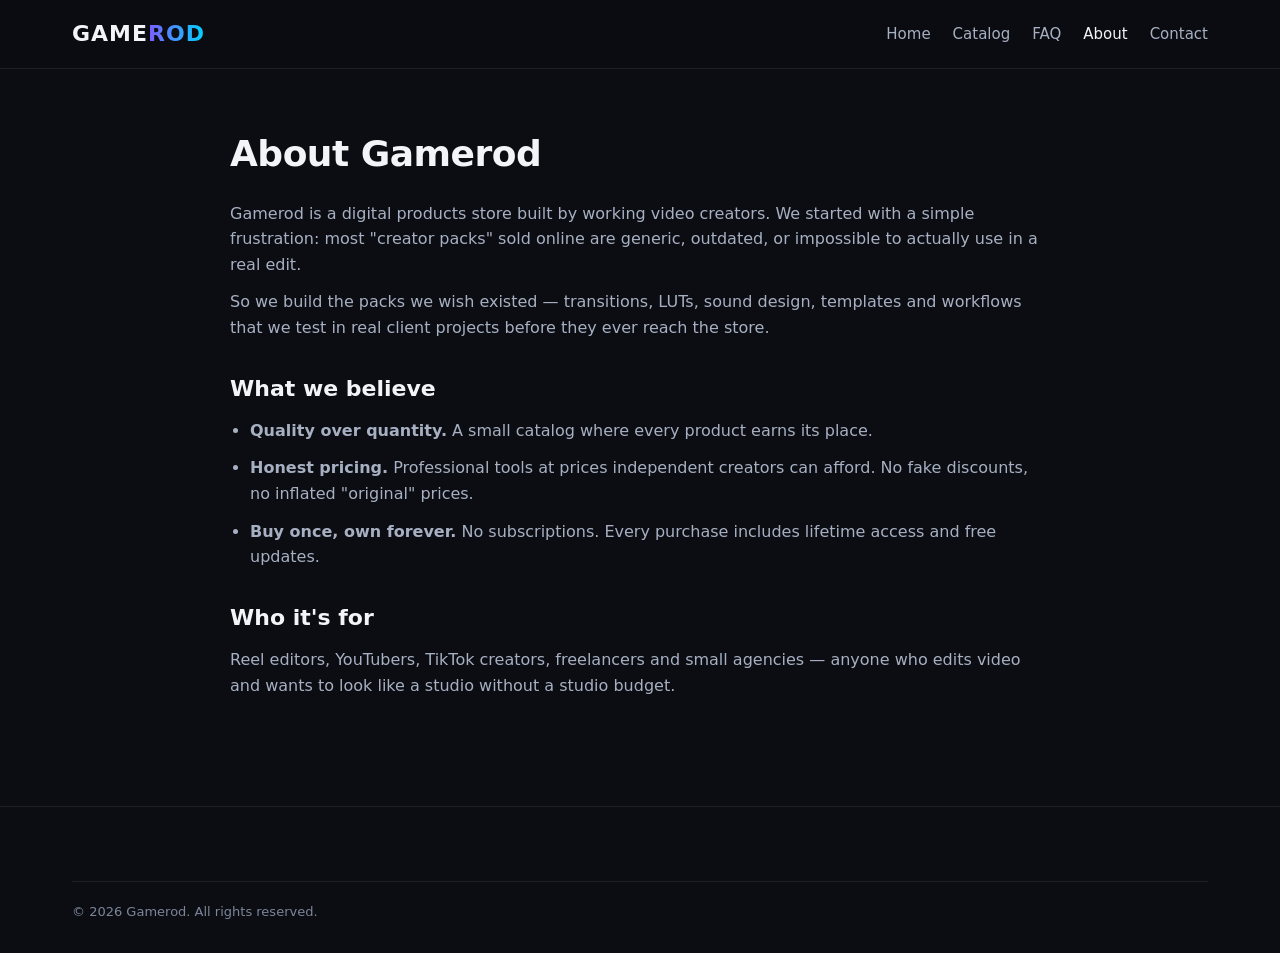
==== about.html @ 95cd668c "Deploy gamerod (GitHub Pages)" ====
<!DOCTYPE html><html lang="en"><head><meta charset="UTF-8"><meta name="viewport" content="width=device-width, initial-scale=1.0"><title>About — Gamerod</title><link rel="stylesheet" href="css/style.css"></head>
<body><header class="site"><div class="wrap nav"><a class="logo" href="index.html">GAME<span>ROD</span></a><nav class="nav-links"><a href="index.html">Home</a><a href="catalog.html">Catalog</a><a href="faq.html">FAQ</a><a href="about.html" class="active">About</a><a href="contact.html">Contact</a></nav></div></header>
<div class="wrap page"><h1>About Gamerod</h1>
<p>Gamerod is a digital products store built by working video creators. We started with a simple frustration: most "creator packs" sold online are generic, outdated, or impossible to actually use in a real edit.</p>
<p>So we build the packs we wish existed — transitions, LUTs, sound design, templates and workflows that we test in real client projects before they ever reach the store.</p>
<h2>What we believe</h2><ul><li><b>Quality over quantity.</b> A small catalog where every product earns its place.</li><li><b>Honest pricing.</b> Professional tools at prices independent creators can afford. No fake discounts, no inflated "original" prices.</li><li><b>Buy once, own forever.</b> No subscriptions. Every purchase includes lifetime access and free updates.</li></ul>
<h2>Who it's for</h2><p>Reel editors, YouTubers, TikTok creators, freelancers and small agencies — anyone who edits video and wants to look like a studio without a studio budget.</p></div>
<footer class="site"><div class="wrap"><div class="copy"><span>© <span id="year"></span> Gamerod. All rights reserved.</span></div></div></footer>
<script src="js/config.js"></script><script src="js/app.js"></script></body></html>
---- css/style.css ----
/* GAMEROD — Digital products store */
:root{
  --bg:#0b0d12; --bg2:#10131a; --card:#151a24; --card2:#1a2130;
  --line:rgba(255,255,255,.08);
  --txt:#f2f4f8; --muted:#a7b0c2; --muted2:#7c8699;
  --acc:#7c5cff; --acc2:#00d4ff; --gold:#ffc531; --green:#22c55e;
  --r:16px; --max:1180px;
  --font:'Inter',system-ui,-apple-system,'Segoe UI',Roboto,Arial,sans-serif;
}
*{box-sizing:border-box;margin:0;padding:0}
html{scroll-behavior:smooth}
body{background:var(--bg);color:var(--txt);font-family:var(--font);line-height:1.6;-webkit-font-smoothing:antialiased}
a{color:inherit;text-decoration:none}
img{max-width:100%;display:block}
.wrap{max-width:var(--max);margin:0 auto;padding:0 22px}

/* Header */
header.site{position:sticky;top:0;z-index:50;background:rgba(11,13,18,.82);backdrop-filter:blur(14px);border-bottom:1px solid var(--line)}
.nav{display:flex;align-items:center;gap:28px;height:68px}
.logo{font-weight:800;font-size:22px;letter-spacing:1px}
.logo span{background:linear-gradient(90deg,var(--acc),var(--acc2));-webkit-background-clip:text;background-clip:text;color:transparent}
.nav-links{display:flex;gap:22px;margin-left:auto}
.nav-links a{color:var(--muted);font-size:15px;font-weight:500}
.nav-links a:hover,.nav-links a.active{color:var(--txt)}
.btn{display:inline-flex;align-items:center;justify-content:center;gap:8px;background:linear-gradient(90deg,var(--acc),#9a7bff);color:#fff;border:0;border-radius:12px;padding:13px 26px;font-weight:700;font-size:15px;cursor:pointer;transition:transform .15s,box-shadow .15s}
.btn:hover{transform:translateY(-2px);box-shadow:0 12px 30px rgba(124,92,255,.35)}
.btn.ghost{background:transparent;border:1px solid var(--line);color:var(--txt)}
.btn.ghost:hover{border-color:var(--acc);box-shadow:none}
.btn.big{padding:16px 34px;font-size:17px}
.btn.small{padding:9px 18px;font-size:14px;border-radius:10px}

/* Hero */
.hero{position:relative;overflow:hidden;padding:86px 0 70px}
.hero::before{content:"";position:absolute;inset:0;background:
  radial-gradient(600px 320px at 15% 10%,rgba(124,92,255,.22),transparent 60%),
  radial-gradient(700px 380px at 85% 20%,rgba(0,212,255,.14),transparent 60%);pointer-events:none}
.hero h1{font-size:clamp(34px,5.4vw,60px);line-height:1.12;font-weight:800;letter-spacing:-1px;max-width:760px}
.hero h1 .grad{background:linear-gradient(90deg,var(--acc2),var(--acc));-webkit-background-clip:text;background-clip:text;color:transparent}
.hero p.sub{color:var(--muted);font-size:18px;max-width:640px;margin:18px 0 30px}
.hero-cta{display:flex;gap:14px;flex-wrap:wrap}
.trust{display:flex;gap:26px;flex-wrap:wrap;margin-top:34px;color:var(--muted);font-size:14px}
.trust b{color:var(--txt)}
.trust span{display:flex;align-items:center;gap:8px}

/* Sections */
section.block{padding:64px 0}
.sec-head{display:flex;align-items:end;justify-content:space-between;gap:16px;margin-bottom:28px}
.sec-head h2{font-size:30px;font-weight:800;letter-spacing:-.5px}
.sec-head p{color:var(--muted);margin-top:6px}
.link-more{color:var(--acc2);font-weight:600;white-space:nowrap}

/* Product grid */
.grid{display:grid;grid-template-columns:repeat(auto-fill,minmax(258px,1fr));gap:20px}
.card{background:var(--card);border:1px solid var(--line);border-radius:var(--r);overflow:hidden;transition:transform .18s,border-color .18s;display:flex;flex-direction:column}
.card:hover{transform:translateY(-4px);border-color:rgba(124,92,255,.5)}
.cover{aspect-ratio:16/10;position:relative;overflow:hidden;background:linear-gradient(135deg,#1c2333,#121724)}
.cover img{width:100%;height:100%;object-fit:cover}
.cover .css-art{position:absolute;inset:0;display:flex;align-items:center;justify-content:center;flex-direction:column;gap:10px;padding:20px;text-align:center}
.cover .css-art .art-icon{font-size:44px;filter:drop-shadow(0 6px 18px rgba(0,0,0,.5))}
.cover .css-art .art-title{font-weight:800;font-size:19px;letter-spacing:.5px}
.badge{position:absolute;top:12px;left:12px;background:var(--gold);color:#1a1405;font-size:12px;font-weight:800;padding:5px 11px;border-radius:999px;letter-spacing:.4px}
.badge.bundle{background:var(--acc2);color:#04222b}
.card-body{padding:18px;display:flex;flex-direction:column;gap:10px;flex:1}
.card-cat{font-size:12px;color:var(--acc2);font-weight:700;text-transform:uppercase;letter-spacing:1px}
.card h3{font-size:17px;font-weight:700;line-height:1.35}
.card-desc{color:var(--muted);font-size:14px;flex:1}
.card-meta{display:flex;align-items:center;justify-content:space-between;margin-top:4px}
.price{font-size:20px;font-weight:800}
.price s{color:var(--muted2);font-size:14px;font-weight:500;margin-right:8px}
.stars{color:var(--gold);font-size:13px;letter-spacing:1px}

/* Categories */
.cats{display:grid;grid-template-columns:repeat(auto-fill,minmax(200px,1fr));gap:16px}
.cat{background:var(--card);border:1px solid var(--line);border-radius:var(--r);padding:26px 20px;text-align:center;transition:border-color .18s,transform .18s}
.cat:hover{border-color:var(--acc);transform:translateY(-3px)}
.cat .ic{font-size:38px;margin-bottom:12px}
.cat h3{font-size:16px;margin-bottom:6px}
.cat p{color:var(--muted);font-size:13px}

/* Steps */
.steps{display:grid;grid-template-columns:repeat(auto-fit,minmax(220px,1fr));gap:18px}
.step{background:var(--card);border:1px solid var(--line);border-radius:var(--r);padding:28px 22px}
.step .n{width:44px;height:44px;border-radius:12px;background:linear-gradient(135deg,var(--acc),var(--acc2));display:flex;align-items:center;justify-content:center;font-weight:800;font-size:20px;margin-bottom:14px}
.step h3{margin-bottom:8px;font-size:17px}
.step p{color:var(--muted);font-size:14px}

/* Product page */
.pd{display:grid;grid-template-columns:1.15fr .85fr;gap:36px;padding:48px 0}
@media(max-width:900px){.pd{grid-template-columns:1fr}}
.pd-gallery{background:var(--card);border:1px solid var(--line);border-radius:var(--r);overflow:hidden}
.pd-gallery .cover{aspect-ratio:16/10}
.pd-info h1{font-size:32px;letter-spacing:-.5px;margin:8px 0 12px}
.pd-info .lede{color:var(--muted);font-size:16px;margin-bottom:18px}
.buybox{background:var(--card);border:1px solid var(--line);border-radius:var(--r);padding:24px;margin:22px 0}
.buybox .row{display:flex;align-items:center;justify-content:space-between;margin-bottom:14px}
.buybox .price{font-size:32px}
.includes{list-style:none;margin:18px 0;display:grid;gap:10px}
.includes li{display:flex;gap:10px;align-items:flex-start;color:var(--muted);font-size:15px}
.includes li::before{content:"✓";color:var(--green);font-weight:800}
.faq details{background:var(--card);border:1px solid var(--line);border-radius:12px;padding:16px 18px;margin-bottom:10px}
.faq summary{cursor:pointer;font-weight:700}
.faq details p{color:var(--muted);margin-top:10px;font-size:15px}

/* Toolbar (catalog) */
.toolbar{display:flex;gap:12px;flex-wrap:wrap;margin-bottom:24px;align-items:center}
.toolbar input,.toolbar select{background:var(--bg2);border:1px solid var(--line);color:var(--txt);border-radius:10px;padding:11px 14px;font-size:14px}
.toolbar input{flex:1;min-width:200px}
.pill{border:1px solid var(--line);background:var(--bg2);color:var(--muted);border-radius:999px;padding:9px 18px;font-size:14px;cursor:pointer;font-weight:600}
.pill.on{background:var(--acc);border-color:var(--acc);color:#fff}

/* Static pages */
.page{padding:56px 0;max-width:820px}
.page h1{font-size:36px;margin-bottom:18px;letter-spacing:-.5px}
.page h2{font-size:22px;margin:30px 0 12px}
.page p,.page li{color:var(--muted);margin-bottom:12px}
.page ul{padding-left:20px}

/* Footer */
footer.site{border-top:1px solid var(--line);margin-top:40px;padding:44px 0 30px;color:var(--muted);font-size:14px}
.foot{display:grid;grid-template-columns:1.4fr 1fr 1fr 1fr;gap:26px}
@media(max-width:800px){.foot{grid-template-columns:1fr 1fr}}
.foot h4{color:var(--txt);margin-bottom:12px;font-size:15px}
.foot a{display:block;margin-bottom:8px}
.foot a:hover{color:var(--txt)}
.copy{margin-top:30px;padding-top:20px;border-top:1px solid var(--line);display:flex;justify-content:space-between;flex-wrap:wrap;gap:10px;color:var(--muted2);font-size:13px}

/* Toast + modal */
.toast{position:fixed;bottom:24px;left:50%;transform:translateX(-50%) translateY(80px);background:var(--card2);border:1px solid var(--line);padding:13px 22px;border-radius:12px;transition:transform .3s;z-index:99;font-size:14px}
.toast.show{transform:translateX(-50%) translateY(0)}
.modal-bg{position:fixed;inset:0;background:rgba(0,0,0,.7);display:none;align-items:center;justify-content:center;z-index:98;padding:20px}
.modal-bg.show{display:flex}
.modal{background:var(--card2);border:1px solid var(--line);border-radius:18px;padding:32px;max-width:440px;text-align:center}
.modal h3{margin-bottom:10px}
.modal p{color:var(--muted);font-size:15px;margin-bottom:20px}
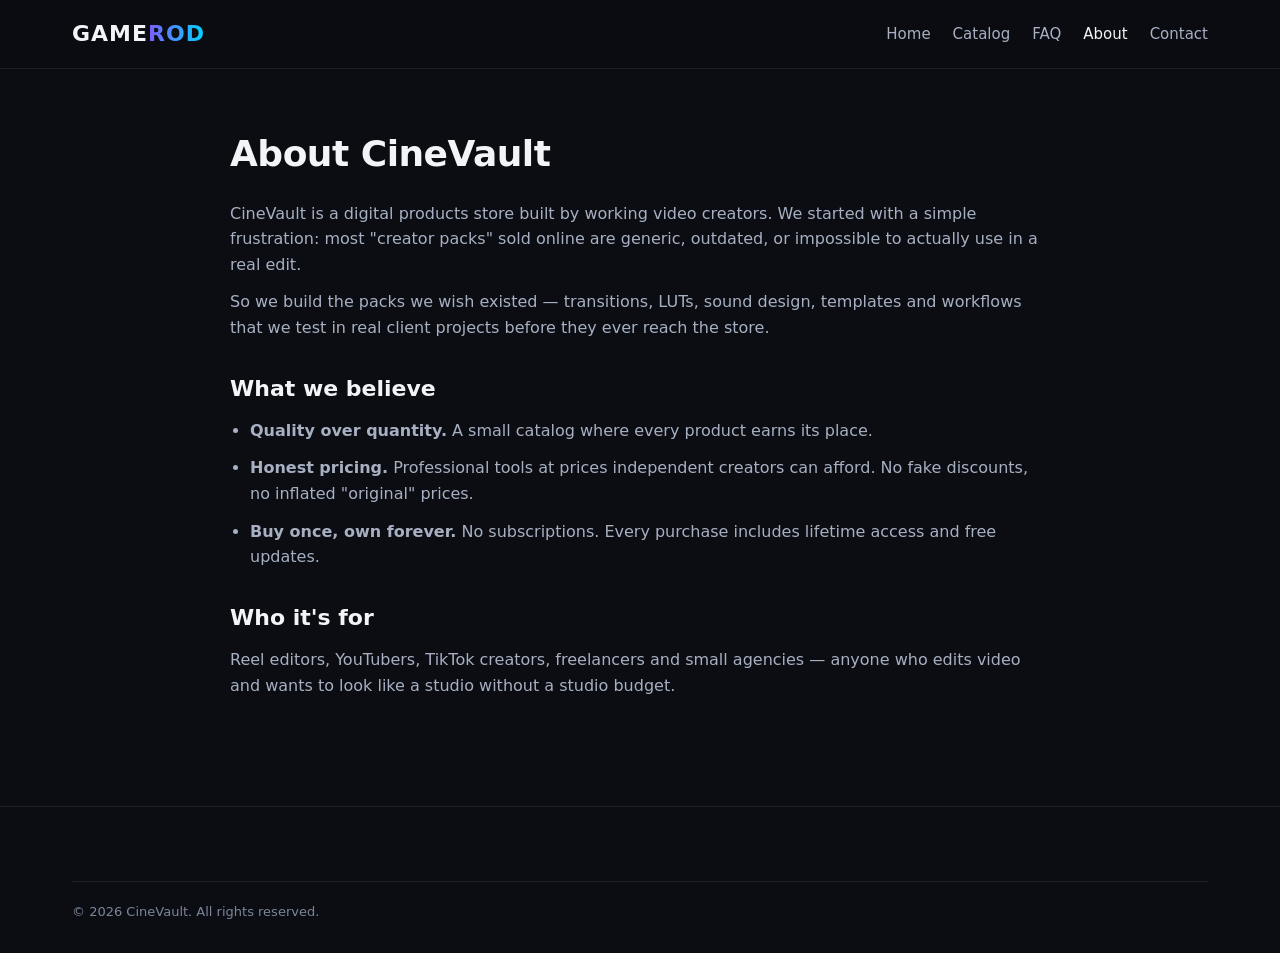
==== commit 872930cd: "Deploy gamerod (GitHub Pages)" ====
--- a/about.html
+++ b/about.html
@@ -1,9 +1,9 @@
-<!DOCTYPE html><html lang="en"><head><meta charset="UTF-8"><meta name="viewport" content="width=device-width, initial-scale=1.0"><title>About — Gamerod</title><link rel="stylesheet" href="css/style.css"></head>
+<!DOCTYPE html><html lang="en"><head><meta charset="UTF-8"><meta name="viewport" content="width=device-width, initial-scale=1.0"><title>About — CineVault</title><link rel="stylesheet" href="css/style.css"></head>
 <body><header class="site"><div class="wrap nav"><a class="logo" href="index.html">GAME<span>ROD</span></a><nav class="nav-links"><a href="index.html">Home</a><a href="catalog.html">Catalog</a><a href="faq.html">FAQ</a><a href="about.html" class="active">About</a><a href="contact.html">Contact</a></nav></div></header>
-<div class="wrap page"><h1>About Gamerod</h1>
-<p>Gamerod is a digital products store built by working video creators. We started with a simple frustration: most "creator packs" sold online are generic, outdated, or impossible to actually use in a real edit.</p>
+<div class="wrap page"><h1>About CineVault</h1>
+<p>CineVault is a digital products store built by working video creators. We started with a simple frustration: most "creator packs" sold online are generic, outdated, or impossible to actually use in a real edit.</p>
 <p>So we build the packs we wish existed — transitions, LUTs, sound design, templates and workflows that we test in real client projects before they ever reach the store.</p>
 <h2>What we believe</h2><ul><li><b>Quality over quantity.</b> A small catalog where every product earns its place.</li><li><b>Honest pricing.</b> Professional tools at prices independent creators can afford. No fake discounts, no inflated "original" prices.</li><li><b>Buy once, own forever.</b> No subscriptions. Every purchase includes lifetime access and free updates.</li></ul>
 <h2>Who it's for</h2><p>Reel editors, YouTubers, TikTok creators, freelancers and small agencies — anyone who edits video and wants to look like a studio without a studio budget.</p></div>
-<footer class="site"><div class="wrap"><div class="copy"><span>© <span id="year"></span> Gamerod. All rights reserved.</span></div></div></footer>
+<footer class="site"><div class="wrap"><div class="copy"><span>© <span id="year"></span> CineVault. All rights reserved.</span></div></div></footer>
 <script src="js/config.js"></script><script src="js/app.js"></script></body></html>
